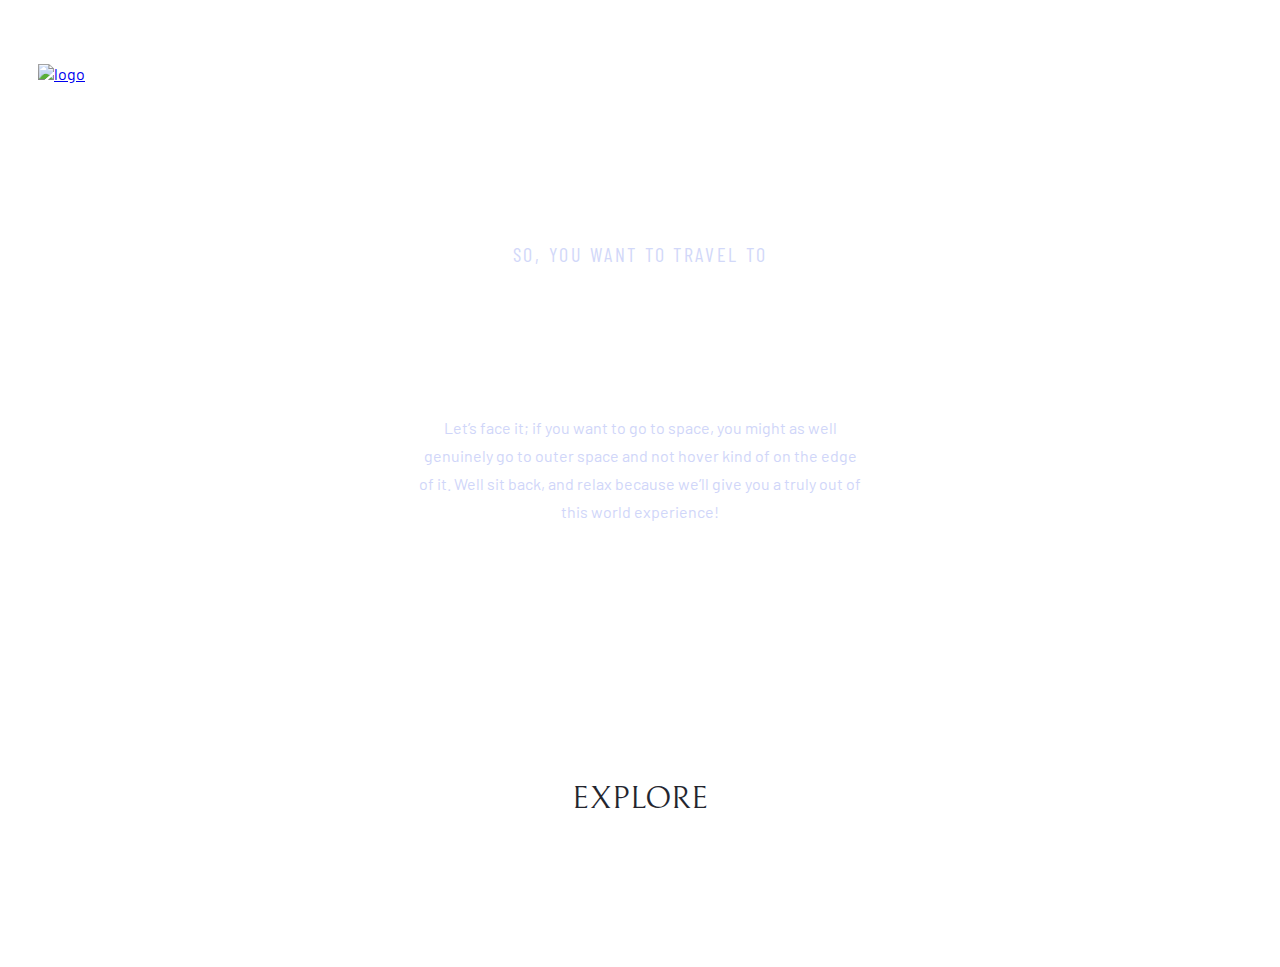
==== index.html @ ea249335 "add nav home" ====
<!DOCTYPE html>
<html lang="en">
  <head>
    <meta charset="UTF-8" />
    <meta name="viewport" content="width=device-width, initial-scale=1.0" />

    <link
      rel="icon"
      type="image/png"
      sizes="32x32"
      href="./assets/favicon-32x32.png"
    />

    <!--font-style-->
    <link rel="preconnect" href="https://fonts.googleapis.com" />
    <link rel="preconnect" href="https://fonts.gstatic.com" crossorigin />
    <link
      href="https://fonts.googleapis.com/css2?family=Barlow&family=Barlow+Condensed:wght@400;700&family=Bellefair&display=swap"
      rel="stylesheet"
    />
    <title>Frontend Mentor | Space tourism website</title>
    <!-- css -->
    <link rel="stylesheet" href="./css/styles.css" />
  </head>
  <body>
    <div class="wrapper">
      <header class="header">
        <div class="header__container">
          <div class="header__content">
            <a class="header__logo" href="#">
              <img
                src="./assets/shared/logo.svg"
                alt="logo"
                width="40"
                height="40"
              />
            </a>
            <nav class="header__nav">
              <ul class="header__menu menu">
                <li class="menu__item menu__item--active">
                  <a class="menu__link" href="#">
                    <span class="menu__link--number">00</span>home
                  </a>
                </li>
                <li class="menu__item">
                  <a class="menu__link" href="#">
                    <span class="menu__link--number">01</span
                    ><span>destination</span>
                  </a>
                </li>
                <li class="menu__item">
                  <a class="menu__link" href="#">
                    <span class="menu__link--number">02</span>crew
                  </a>
                </li>
                <li class="menu__item">
                  <a class="menu__link" href="#">
                    <span class="menu__link--number">03</span>technology
                  </a>
                </li>
              </ul>
            </nav>
            <div class="header__button"></div>
          </div>
        </div>
      </header>
      <main>
        <section class="hero">
          <div class="hero__container">
            <div class="hero__content">
              <h2 class="hero__subtitle">SO, YOU WANT TO TRAVEL TO</h2>
              <h1 class="hero__title">SPACE</h1>
              <p class="hero__description">
                Let’s face it; if you want to go to space, you might as well
                genuinely go to outer space and not hover kind of on the edge of
                it. Well sit back, and relax because we’ll give you a truly out
                of this world experience!
              </p>
            </div>
            <div class="hero__cta">
              <a href="#" class="hero__button">explore</a>
            </div>
          </div>
        </section>
      </main>
    </div>
    <script src="./js/app.js"></script>
  </body>
</html>
---- css/styles.css ----
/* reset */
html {
  box-sizing: border-box;
}
*,
*::before,
*::after {
  box-sizing: inherit;
}
* {
  margin: 0;
}

html,
body {
  height: 100%;
}
body {
  -webkit-font-smoothing: antialiased;
  -webkit-tap-highlight-color: rgba(0, 0, 0, 0);
}

img,
picture,
video,
canvas,
svg {
  display: block;
  max-width: 100%;
}
input,
button,
textarea,
select {
  font: inherit;
  outline: none;
  border: none;
}
p,
h1,
h2,
h3,
h4,
h5,
h6 {
  overflow-wrap: break-word;
}

/* root */
:root {
  --color-black: hsl(230, 33%, 7%);
  --color-white: hsl(0, 0%, 100%);
  --color-purple-light: hsl(231, 77%, 90%);

  --font-family-bellefair: 'Bellefair', serif;
  --font-family-barlow: 'Barlow', sans-serif;
  --font-family-barlow-condensed: 'Barlow Condensed', sans-serif;
}

body {
  font-family: 'Barlow';
  display: grid;
}

.wrapper {
  background-image: var(
    --bgi-wrapper,
    url(../assets/home/background-home-mobile.jpg)
  );
  background-repeat: no-repeat;
  background-size: cover;
  background-position: center bottom;
  height: 100%;
}

/* start header */
.header {
  margin-top: var(--mt-header, 24px);
}

.header__container {
  width: calc(100% - var(--w-header-container, 48px));
  margin-left: var(--ml-header-container, auto);
  margin-right: var(--mr-header-container, auto);
}

.header__content {
  display: flex;
  justify-content: space-between;
  align-items: center;
}

.header__nav {
  position: absolute;
  width: 100%;
  max-width: 250px;
  height: 100%;
  top: var(--top, -100%);
  bottom: 0;
  right: 0;
  background-color: rgba(255, 255, 255, 0.04);
  backdrop-filter: blur(81.5485px);
  z-index: 3;
}

.header__nav--hidden {
  --top: 0;
}

.menu {
  list-style: none;
  padding-left: 0;
  display: flex;
  gap: 32px;
  flex-direction: column;
  align-self: flex-start;
  margin-left: 32px;
  margin-top: 118px;
}

.menu__link {
  color: var(--color-white);
  font-family: var(--font-family-barlow-condensed);
  font-size: 16px;
  letter-spacing: 2.7px;
  line-height: 19px;
  text-transform: uppercase;
  text-decoration: none;
  display: grid;
  grid-template-columns: 18px auto;
  gap: 11px;
}

.menu__link--number {
  font-weight: 700;
}

.header__button {
  cursor: pointer;
  width: 24px;
  height: 21px;
  background-image: var(--bgi-button, url(../assets/shared/icon-hamburger.svg));
  background-repeat: no-repeat;
  background-position: center center;
  z-index: 3;
}

.header__button--close {
  --bgi-button: url(../assets/shared/icon-close.svg);
}

/* end header */

/* start hero */
.hero {
  margin-bottom: 48px;
  text-align: center;
  margin-top: 48px;
}

.hero__content {
  margin-bottom: 81px;
}

.hero__subtitle {
  margin-bottom: 16px;
  font-weight: 400;
  font-size: 16px;
  font-family: 'Barlow Condensed';
  color: hsl(231, 77%, 90%);
  text-transform: uppercase;
  letter-spacing: 2.7px;
}

.hero__title {
  font-family: 'Bellefair';
  font-weight: 400;
  font-size: 80px;
  line-height: 100px;
  color: var(--color-white);
  margin-bottom: 16px;
}

.hero__description {
  font-weight: 400;
  font-size: 15px;
  line-height: 25px;
  color: #d0d6f9;
  max-width: 444px;
  display: inline-block;
  width: calc(100% - 48px);
}

.hero__cta {
  height: 150px;
  width: 150px;
  display: inline-block;
  position: relative;
  z-index: 1;
}

.hero__cta:before {
  content: '';
  background-color: hsl(0 0% 100% / 10%);
  position: absolute;
  inset: 0;
  border-radius: 50%;
  transition: transform ease-in-out 0.25s;
}

.hero__cta:hover:before,
.hero__cta:focus:before {
  transform: scale(1.5);
}

.hero__button {
  font-family: 'Bellefair';
  font-weight: 400;
  font-size: 20px;
  text-transform: uppercase;
  text-decoration: none;
  color: #0b0d17;
  height: 150px;
  width: 150px;
  background-color: var(--color-white);
  border-radius: 50%;
  display: inline-grid;
  place-items: center;
}
/* end hero */

/* start media queries */
@media screen and (min-width: 376px) {
  .wrapper {
    --bgi-wrapper: url(../assets/home/background-home-tablet.jpg);
  }
}

@media screen and (min-width: 768px) {
  .header__container {
    --w-header-container: 38px;
    --ml-header-container: auto;
    --mr-header-container: 0;
  }

  .header__logo {
    width: 48px;
    height: 48px;
  }

  .header__logo img {
    width: 100%;
    height: 100%;
  }

  .header__nav {
    --top: 0;
    height: 96px;
    max-width: 450px;
    background-color: rgba(255, 255, 255, 0.04);
    backdrop-filter: blur(81.5485px);
    display: flex;
  }

  .menu {
    align-self: center;
    flex-direction: row;
    justify-content: space-between;
    margin-left: 48px;
    margin-right: 48px;
    margin-top: 0;
    gap: 0;
    align-items: center;
    width: 100%;
  }

  .menu__item {
    position: relative;
  }

  .menu__item::before {
    position: absolute;
    content: '';
    height: 3px;
    width: auto;
    bottom: -38px;
    background-color: var(--bgc-item);
    left: 0;
    right: 0;
  }

  .menu__item:hover::before {
    --bgc-item: var(--color-white);
  }

  .menu__item--active::before {
    --bgc-item: var(--color-white);
  }

  .menu__link {
    font-size: 14px;
    display: inline-block;
  }

  .menu__link--number {
    display: none;
  }

  .header__button {
    display: none;
  }

  .hero {
    margin-top: 130px;
  }
  .hero__content {
    margin-bottom: 151px;
  }
  .hero__subtitle {
    font-size: 20px;
    margin-bottom: 24px;
  }

  .hero__title {
    font-size: 150px;
    margin-bottom: 24px;
  }

  .hero__description {
    font-size: 16px;
    line-height: 28px;
  }
  .hero__cta {
    height: 242px;
    width: 242px;
  }
  .hero__button {
    width: 242px;
    height: 242px;
    font-size: 32px;
  }
}

/* desktop */
@media screen and (min-width: 980px) {
  .wrapper {
    --bgi-wrapper: url(../assets/home/background-home-desktop.jpg);
  }
}

@media screen and (min-width: 980px) {
  .header {
    --mt-header: 64px;
  }

  .header__nav {
    --top: 40px;
    max-width: 830px;
  }
  .menu {
    margin-left: 123px;
    margin-right: 165px;
  }
  .menu__link {
    font-size: 16px;
    display: grid;
  }
  .menu__link--number {
    display: unset;
  }
}

/* end media queries */
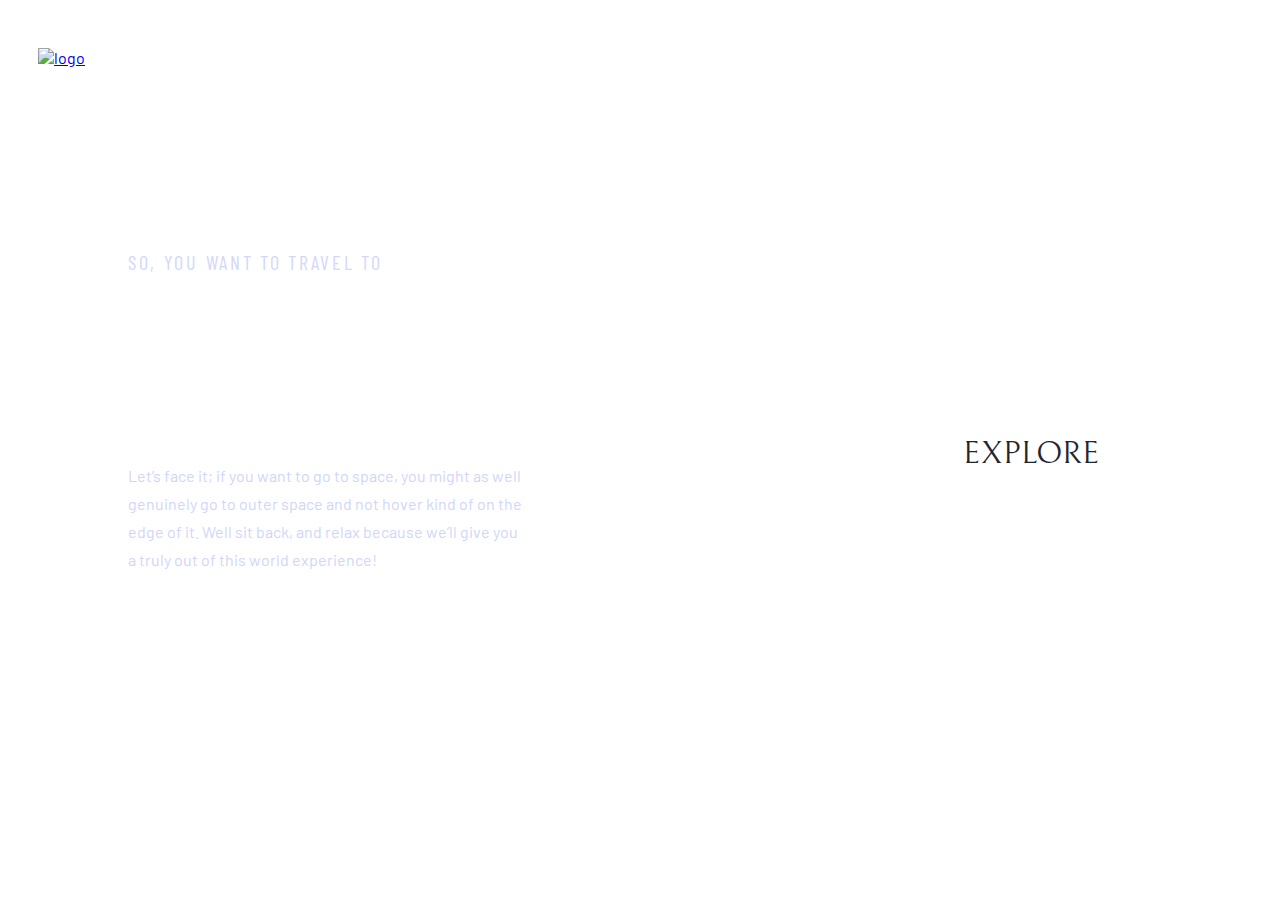
==== commit be62e121: "adds reusable header code" ====
--- a/index.html
+++ b/index.html
@@ -21,49 +21,11 @@
     <title>Frontend Mentor | Space tourism website</title>
     <!-- css -->
     <link rel="stylesheet" href="./css/styles.css" />
+    <link rel="stylesheet" href="./css/header.component.css" />
   </head>
   <body>
     <div class="wrapper">
-      <header class="header">
-        <div class="header__container">
-          <div class="header__content">
-            <a class="header__logo" href="#">
-              <img
-                src="./assets/shared/logo.svg"
-                alt="logo"
-                width="40"
-                height="40"
-              />
-            </a>
-            <nav class="header__nav">
-              <ul class="header__menu menu">
-                <li class="menu__item menu__item--active">
-                  <a class="menu__link" href="#">
-                    <span class="menu__link--number">00</span>home
-                  </a>
-                </li>
-                <li class="menu__item">
-                  <a class="menu__link" href="#">
-                    <span class="menu__link--number">01</span
-                    ><span>destination</span>
-                  </a>
-                </li>
-                <li class="menu__item">
-                  <a class="menu__link" href="#">
-                    <span class="menu__link--number">02</span>crew
-                  </a>
-                </li>
-                <li class="menu__item">
-                  <a class="menu__link" href="#">
-                    <span class="menu__link--number">03</span>technology
-                  </a>
-                </li>
-              </ul>
-            </nav>
-            <div class="header__button"></div>
-          </div>
-        </div>
-      </header>
+      <header-component></header-component>
       <main>
         <section class="hero">
           <div class="hero__container">
@@ -85,5 +47,6 @@
       </main>
     </div>
     <script src="./js/app.js"></script>
+    <script src="./js/header.component.js"></script>
   </body>
 </html>
--- a/css/styles.css
+++ b/css/styles.css
@@ -72,84 +72,6 @@
   background-position: center bottom;
   height: 100%;
 }
-
-/* start header */
-.header {
-  margin-top: var(--mt-header, 24px);
-}
-
-.header__container {
-  width: calc(100% - var(--w-header-container, 48px));
-  margin-left: var(--ml-header-container, auto);
-  margin-right: var(--mr-header-container, auto);
-}
-
-.header__content {
-  display: flex;
-  justify-content: space-between;
-  align-items: center;
-}
-
-.header__nav {
-  position: absolute;
-  width: 100%;
-  max-width: 250px;
-  height: 100%;
-  top: var(--top, -100%);
-  bottom: 0;
-  right: 0;
-  background-color: rgba(255, 255, 255, 0.04);
-  backdrop-filter: blur(81.5485px);
-  z-index: 3;
-}
-
-.header__nav--hidden {
-  --top: 0;
-}
-
-.menu {
-  list-style: none;
-  padding-left: 0;
-  display: flex;
-  gap: 32px;
-  flex-direction: column;
-  align-self: flex-start;
-  margin-left: 32px;
-  margin-top: 118px;
-}
-
-.menu__link {
-  color: var(--color-white);
-  font-family: var(--font-family-barlow-condensed);
-  font-size: 16px;
-  letter-spacing: 2.7px;
-  line-height: 19px;
-  text-transform: uppercase;
-  text-decoration: none;
-  display: grid;
-  grid-template-columns: 18px auto;
-  gap: 11px;
-}
-
-.menu__link--number {
-  font-weight: 700;
-}
-
-.header__button {
-  cursor: pointer;
-  width: 24px;
-  height: 21px;
-  background-image: var(--bgi-button, url(../assets/shared/icon-hamburger.svg));
-  background-repeat: no-repeat;
-  background-position: center center;
-  z-index: 3;
-}
-
-.header__button--close {
-  --bgi-button: url(../assets/shared/icon-close.svg);
-}
-
-/* end header */
 
 /* start hero */
 .hero {
@@ -237,82 +159,10 @@
 }
 
 @media screen and (min-width: 768px) {
-  .header__container {
-    --w-header-container: 38px;
-    --ml-header-container: auto;
-    --mr-header-container: 0;
-  }
-
-  .header__logo {
-    width: 48px;
-    height: 48px;
-  }
-
-  .header__logo img {
-    width: 100%;
-    height: 100%;
-  }
-
-  .header__nav {
-    --top: 0;
-    height: 96px;
-    max-width: 450px;
-    background-color: rgba(255, 255, 255, 0.04);
-    backdrop-filter: blur(81.5485px);
-    display: flex;
-  }
-
-  .menu {
-    align-self: center;
-    flex-direction: row;
-    justify-content: space-between;
-    margin-left: 48px;
-    margin-right: 48px;
-    margin-top: 0;
-    gap: 0;
-    align-items: center;
-    width: 100%;
-  }
-
-  .menu__item {
-    position: relative;
-  }
-
-  .menu__item::before {
-    position: absolute;
-    content: '';
-    height: 3px;
-    width: auto;
-    bottom: -38px;
-    background-color: var(--bgc-item);
-    left: 0;
-    right: 0;
-  }
-
-  .menu__item:hover::before {
-    --bgc-item: var(--color-white);
-  }
-
-  .menu__item--active::before {
-    --bgc-item: var(--color-white);
-  }
-
-  .menu__link {
-    font-size: 14px;
-    display: inline-block;
-  }
-
-  .menu__link--number {
-    display: none;
-  }
-
-  .header__button {
-    display: none;
-  }
-
   .hero {
     margin-top: 130px;
   }
+
   .hero__content {
     margin-bottom: 151px;
   }
@@ -346,17 +196,6 @@
   .wrapper {
     --bgi-wrapper: url(../assets/home/background-home-desktop.jpg);
   }
-}
-
-@media screen and (min-width: 980px) {
-  .header {
-    --mt-header: 64px;
-  }
-
-  .header__nav {
-    --top: 40px;
-    max-width: 830px;
-  }
   .menu {
     margin-left: 123px;
     margin-right: 165px;
@@ -368,6 +207,26 @@
   .menu__link--number {
     display: unset;
   }
+
+  .hero__container {
+    display: flex;
+    flex-direction: row;
+    justify-content: space-between;
+    align-items: flex-end;
+    margin-inline: 10vw;
+  }
+
+  .hero__content {
+    display: flex;
+    flex-direction: column;
+    /* align-items: flex-start; */
+    gap: 20px;
+
+    margin-bottom: 0;
+  }
+  .hero__content > * {
+    text-align: left;
+  }
 }
 
 /* end media queries */
--- a/css/header.component.css
+++ b/css/header.component.css
@@ -0,0 +1,158 @@
+.header {
+    margin-top: var(--mt-header, 24px);
+}
+
+.header__container {
+  width: calc(100% - var(--w-header-container, 48px));
+  margin-left: var(--ml-header-container, auto);
+  margin-right: var(--mr-header-container, auto);
+}
+
+.header__content {
+  display: flex;
+  justify-content: space-between;
+  align-items: center;
+}
+
+.header__nav {
+  width: 100%;
+  max-width: 250px;
+  height: 100%;
+  background-color: rgba(255, 255, 255, 0.04);
+  backdrop-filter: blur(81.5485px);
+  z-index: 3;
+}
+
+.header__nav--hidden {
+  --top: 0;
+}
+
+.menu {
+list-style: none;
+padding-left: 0;
+display: flex;
+gap: 32px;
+flex-direction: column;
+align-self: flex-start;
+margin-left: 32px;
+margin-top: 118px;
+}
+
+.menu__link {
+color: var(--color-white);
+font-family: var(--font-family-barlow-condensed);
+font-size: 16px;
+letter-spacing: 2.7px;
+line-height: 19px;
+text-transform: uppercase;
+text-decoration: none;
+display: grid;
+grid-template-columns: 18px auto;
+gap: 11px;
+}
+
+.menu__link--number {
+font-weight: 700;
+}
+
+.header__button {
+cursor: pointer;
+width: 24px;
+height: 21px;
+background-image: var(--bgi-button, url(../assets/shared/icon-hamburger.svg));
+background-repeat: no-repeat;
+background-position: center center;
+z-index: 3;
+}
+
+.header__button--close {
+--bgi-button: url(../assets/shared/icon-close.svg);
+}
+
+
+@media screen and (min-width: 768px) {
+    .header__container {
+      --w-header-container: 38px;
+      --ml-header-container: auto;
+      --mr-header-container: 0;
+    }
+  
+    .header__logo {
+      width: 48px;
+      height: 48px;
+    }
+  
+    .header__logo img {
+      width: 100%;
+      height: 100%;
+    }
+  
+    .header__nav {
+      --top: 0;
+      height: 96px;
+      max-width: 450px;
+      background-color: rgba(255, 255, 255, 0.04);
+      backdrop-filter: blur(81.5485px);
+      display: flex;
+    }
+
+    .menu {
+        align-self: center;
+        flex-direction: row;
+        justify-content: space-between;
+        margin-left: 48px;
+        margin-right: 48px;
+        margin-top: 0;
+        gap: 0;
+        align-items: center;
+        width: 100%;
+      }
+    
+      .menu__item {
+        position: relative;
+      }
+    
+      .menu__item::before {
+        position: absolute;
+        content: '';
+        height: 3px;
+        width: auto;
+        bottom: -38px;
+        background-color: var(--bgc-item);
+        left: 0;
+        right: 0;
+      }
+    
+      .menu__item:hover::before {
+        --bgc-item: var(--color-white);
+      }
+    
+      .menu__item--active::before {
+        --bgc-item: var(--color-white);
+      }
+    
+      .menu__link {
+        font-size: 14px;
+        display: inline-block;
+      }
+    
+      .menu__link--number {
+        display: none;
+      }
+    
+      .header__button {
+        display: none;
+      }
+}  
+
+
+@media screen and (min-width: 980px) {
+    .header {
+      /* --mt-header: 64px; */
+    }
+  
+    .header__nav {
+      --top: 40px;
+      max-width: 830px;
+    }
+}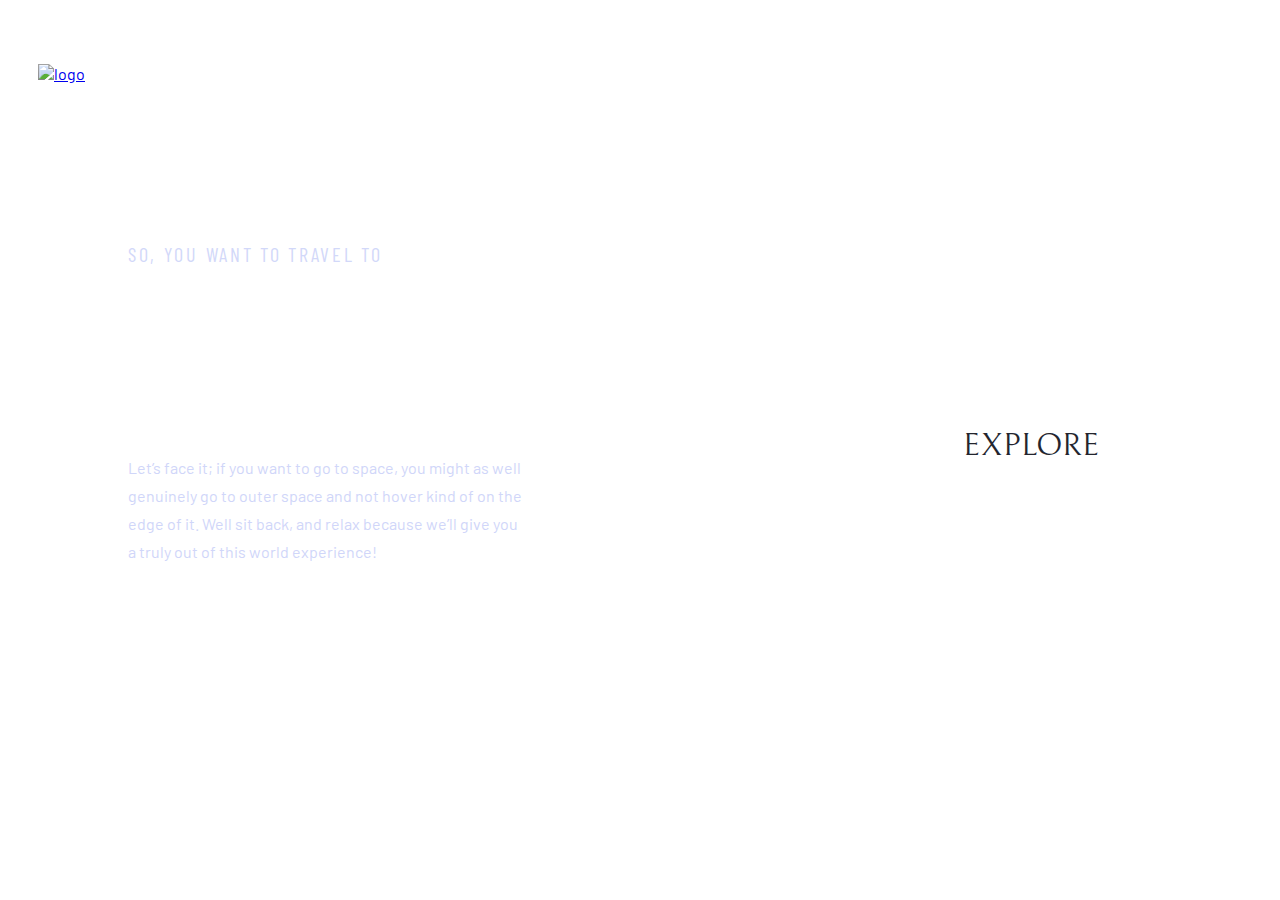
==== commit 8780e78b: "Merge branch 'main' of https://github.com/bertyruan/space-tourism-collab-team-vue" ====
--- a/index.html
+++ b/index.html
@@ -21,7 +21,6 @@
     <title>Frontend Mentor | Space tourism website</title>
     <!-- css -->
     <link rel="stylesheet" href="./css/styles.css" />
-    <link rel="stylesheet" href="./css/header.component.css" />
   </head>
   <body>
     <div class="wrapper">
@@ -46,7 +45,6 @@
         </section>
       </main>
     </div>
-    <script src="./js/app.js"></script>
     <script src="./js/header.component.js"></script>
   </body>
 </html>
